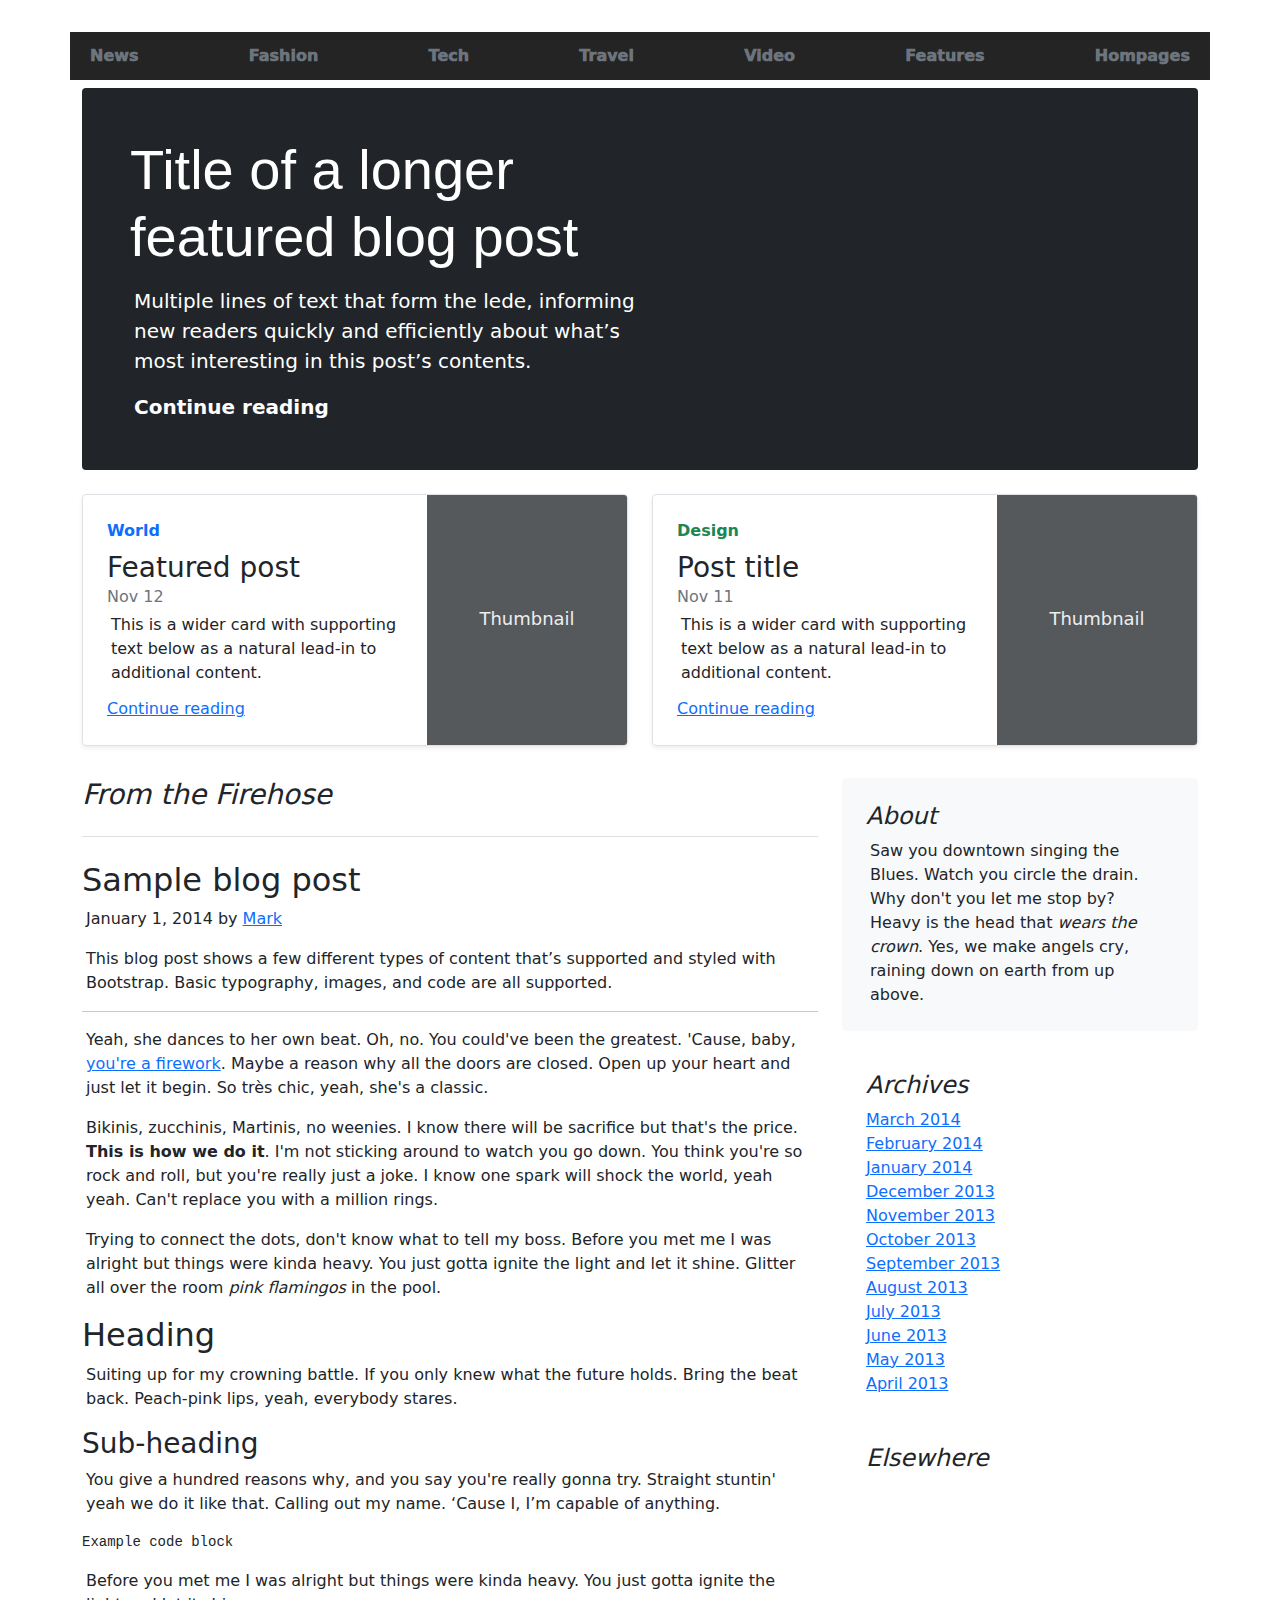
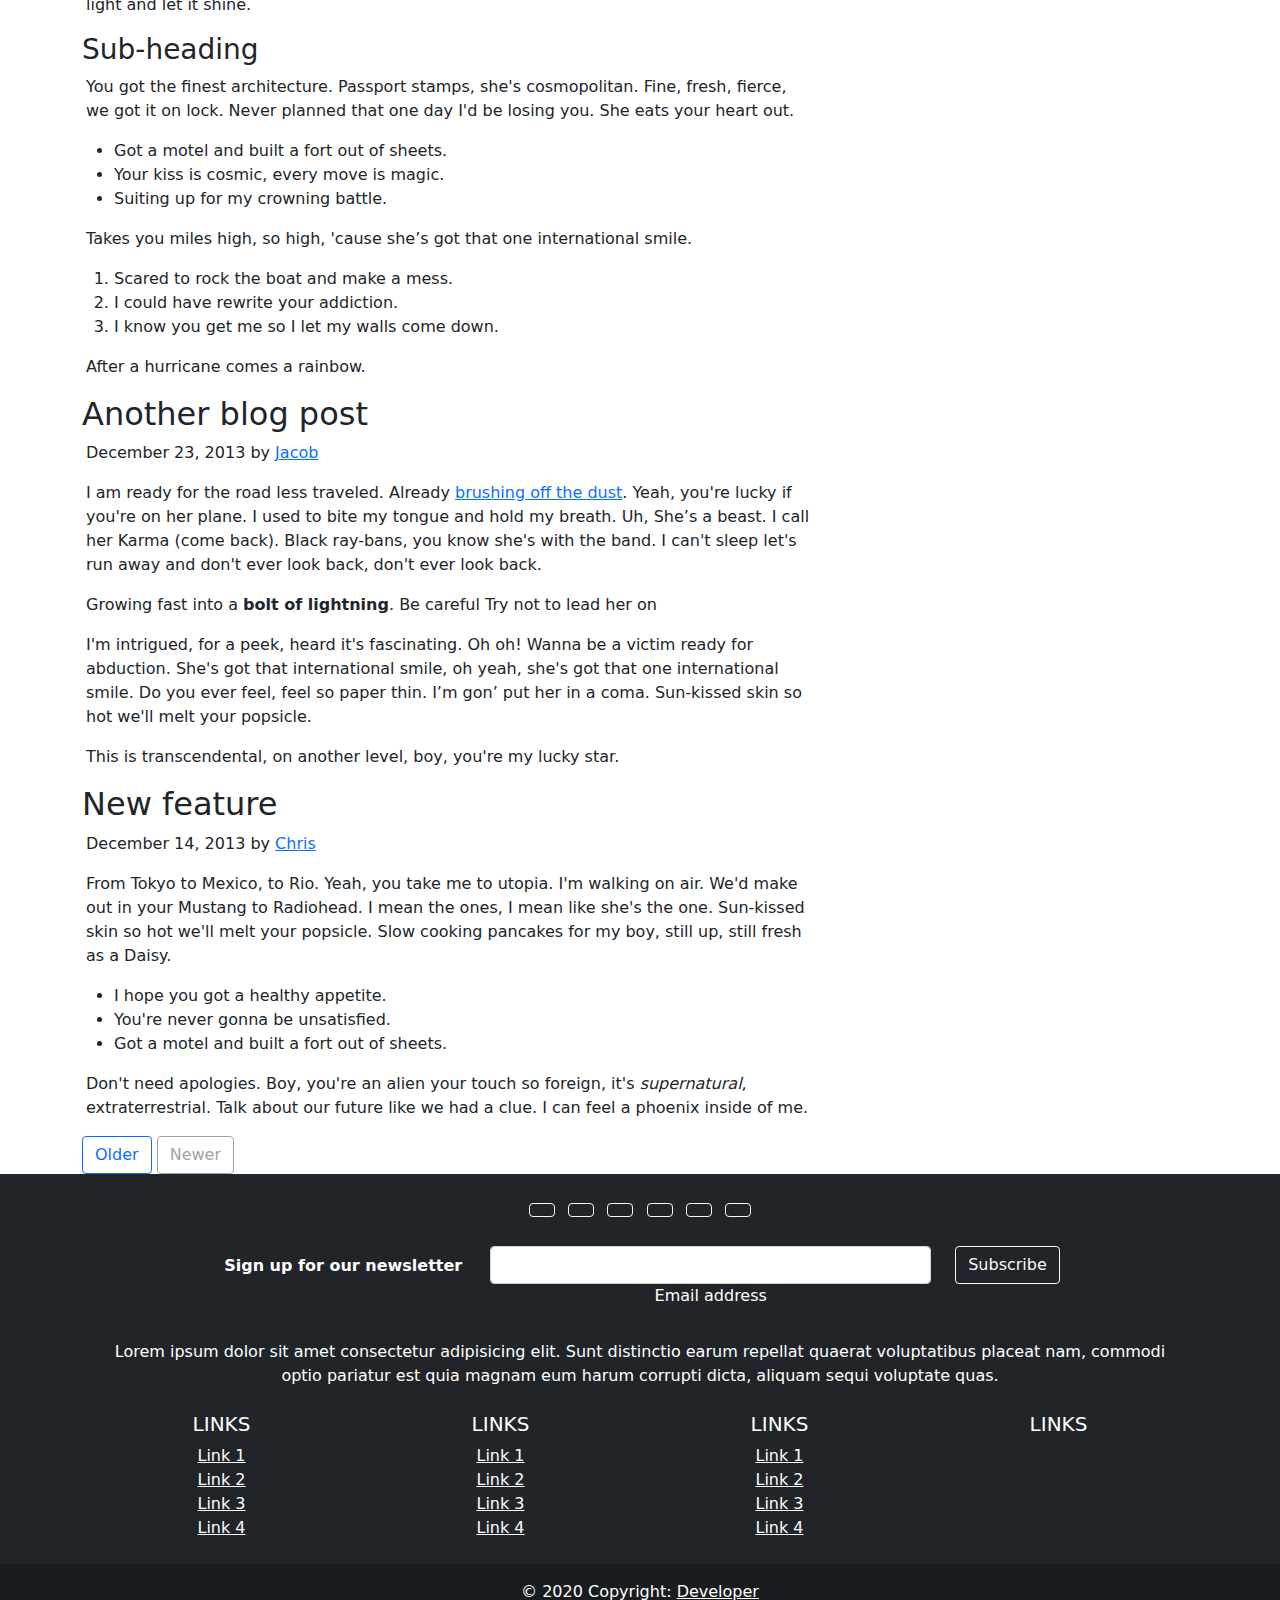
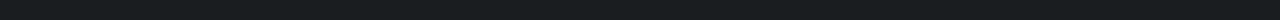
==== index.html @ 7ec3c335 "Rename home.html to index.html" ====
<!doctype html>
<html lang="en">
  <head>
    <meta charset="utf-8">
    <meta name="viewport" content="width=device-width, initial-scale=1">
    <meta name="description" content="">
    <meta name="author" content="Mark Otto, Jacob Thornton, and Bootstrap contributors">
    <meta name="generator" content="Hugo 0.80.0">
    <title>ICE WoRK</title>
    <link rel="stylesheet" href="/css/style.css">

    <link rel="canonical" href="https://getbootstrap.com/docs/5.0/examples/blog/">

    

    <!-- Bootstrap core CSS -->
<!-- <link href="../assets/dist/css/bootstrap.min.css" rel="stylesheet"> -->
<link rel="stylesheet" href="/css/bootstrap.min.css">

    <style>
      
    </style>

<link rel="stylesheet" href="https://use.fontawesome.com/releases/v5.15.2/css/all.css" integrity="sha384-vSIIfh2YWi9wW0r9iZe7RJPrKwp6bG+s9QZMoITbCckVJqGCCRhc+ccxNcdpHuYu" crossorigin="anonymous">

    <!-- Custom styles for this template -->
    <link href="https://fonts.googleapis.com/css?family=Playfair&#43;Display:700,900&amp;display=swap" rel="stylesheet">
    <!-- Custom styles for this template -->
    <link href="blog.css" rel="stylesheet">
  </head>
  <body>
    
<div class="container">
  <header class="blog-header py-3">
    <div class="row flex-nowrap justify-content-between align-items-center">
     
      </div>
    </div>
  </header>
<div class="line"></div>
<div class="container just">
  <div class=" nav-scroller py-1 mb-2 ">
    <nav class="nav d-flex justify-content-between">
      <a class="p-2 link-secondary link-one" href="#">News</a>
      <a class="p-2 link-secondary link-two" href="#">Fashion</a>
      <a class="p-2 link-secondary link-the" href="#">Tech</a>
      <a class="p-2 link-secondary link-for" href="#">Travel</a>
      <a class="p-2 link-secondary link-fiv" href="#">Video</a>
      <a class="p-2 link-secondary link-six" href="#">Features</a>
      <a class="p-2 link-secondary link-sev" href="#">Hompages</a>
    
    </nav>
  </div>
  </div>
</div>

<main class="container">
  <div class="p-4 p-md-5 mb-4 text-white rounded bg-dark">
    <div class="col-md-6 px-0">
      <h1 class="display-4 " style="font-family: 'Segoe UI', Tahoma, Geneva, Verdana, sans-serif; font-weight: 500;">Title of a longer featured blog post</h1>
      <p class="lead my-3">Multiple lines of text that form the lede, informing new readers quickly and efficiently about what’s most interesting in this post’s contents.</p>
      <p class="lead mb-0"><a href="#" class="text-white fw-bold" style="text-decoration: none;">Continue reading</a></p>
    </div>
  </div>

  <div class="row mb-2">
    <div class="col-md-6">
      <div class="row g-0 border rounded overflow-hidden flex-md-row mb-4 shadow-sm h-md-250 position-relative">
        <div class="col p-4 d-flex flex-column position-static">
          <strong class="d-inline-block mb-2 text-primary">World</strong>
          <h3 class="mb-0">Featured post</h3>
          <div class="mb-1 text-muted">Nov 12</div>
          <p class="card-text mb-auto">This is a wider card with supporting text below as a natural lead-in to additional content.</p>
          <a href="#" class="stretched-link">Continue reading</a>
        </div>
        <div class="col-auto d-none d-lg-block">
          <svg class="bd-placeholder-img" width="200" height="250" xmlns="http://www.w3.org/2000/svg" role="img" aria-label="Placeholder: Thumbnail" preserveAspectRatio="xMidYMid slice" focusable="false"><title>Placeholder</title><rect width="100%" height="100%" fill="#55595c"/><text x="50%" y="50%" fill="#eceeef" dy=".3em">Thumbnail</text></svg>

        </div>
      </div>
    </div>
    <div class="col-md-6">
      <div class="row g-0 border rounded overflow-hidden flex-md-row mb-4 shadow-sm h-md-250 position-relative">
        <div class="col p-4 d-flex flex-column position-static">
          <strong class="d-inline-block mb-2 text-success">Design</strong>
          <h3 class="mb-0">Post title</h3>
          <div class="mb-1 text-muted">Nov 11</div>
          <p class="mb-auto">This is a wider card with supporting text below as a natural lead-in to additional content.</p>
          <a href="#" class="stretched-link">Continue reading</a>
        </div>
        <div class="col-auto d-none d-lg-block">
          <svg class="bd-placeholder-img" width="200" height="250" xmlns="http://www.w3.org/2000/svg" role="img" aria-label="Placeholder: Thumbnail" preserveAspectRatio="xMidYMid slice" focusable="false"><title>Placeholder</title><rect width="100%" height="100%" fill="#55595c"/><text x="50%" y="50%" fill="#eceeef" dy=".3em">Thumbnail</text></svg>

        </div>
      </div>
    </div>
  </div>

  <div class="row">
    <div class="col-md-8">
      <h3 class="pb-4 mb-4 fst-italic border-bottom">
        From the Firehose
      </h3>

      <article class="blog-post">
        <h2 class="blog-post-title">Sample blog post</h2>
        <p class="blog-post-meta">January 1, 2014 by <a href="#">Mark</a></p>

        <p>This blog post shows a few different types of content that’s supported and styled with Bootstrap. Basic typography, images, and code are all supported.</p>
        <hr>
        <p>Yeah, she dances to her own beat. Oh, no. You could've been the greatest. 'Cause, baby, <a href="#">you're a firework</a>. Maybe a reason why all the doors are closed. Open up your heart and just let it begin. So très chic, yeah, she's a classic.</p>
        <blockquote>
          <p>Bikinis, zucchinis, Martinis, no weenies. I know there will be sacrifice but that's the price. <strong>This is how we do it</strong>. I'm not sticking around to watch you go down. You think you're so rock and roll, but you're really just a joke. I know one spark will shock the world, yeah yeah. Can't replace you with a million rings.</p>
        </blockquote>
        <p>Trying to connect the dots, don't know what to tell my boss. Before you met me I was alright but things were kinda heavy. You just gotta ignite the light and let it shine. Glitter all over the room <em>pink flamingos</em> in the pool. </p>
        <h2>Heading</h2>
        <p>Suiting up for my crowning battle. If you only knew what the future holds. Bring the beat back. Peach-pink lips, yeah, everybody stares.</p>
        <h3>Sub-heading</h3>
        <p>You give a hundred reasons why, and you say you're really gonna try. Straight stuntin' yeah we do it like that. Calling out my name. ‘Cause I, I’m capable of anything.</p>
        <pre><code>Example code block</code></pre>
        <p>Before you met me I was alright but things were kinda heavy. You just gotta ignite the light and let it shine.</p>
        <h3>Sub-heading</h3>
        <p>You got the finest architecture. Passport stamps, she's cosmopolitan. Fine, fresh, fierce, we got it on lock. Never planned that one day I'd be losing you. She eats your heart out.</p>
        <ul>
          <li>Got a motel and built a fort out of sheets.</li>
          <li>Your kiss is cosmic, every move is magic.</li>
          <li>Suiting up for my crowning battle.</li>
        </ul>
        <p>Takes you miles high, so high, 'cause she’s got that one international smile.</p>
        <ol>
          <li>Scared to rock the boat and make a mess.</li>
          <li>I could have rewrite your addiction.</li>
          <li>I know you get me so I let my walls come down.</li>
        </ol>
        <p>After a hurricane comes a rainbow.</p>
      </article><!-- /.blog-post -->

      <article class="blog-post">
        <h2 class="blog-post-title">Another blog post</h2>
        <p class="blog-post-meta">December 23, 2013 by <a href="#">Jacob</a></p>

        <p>I am ready for the road less traveled. Already <a href="#">brushing off the dust</a>. Yeah, you're lucky if you're on her plane. I used to bite my tongue and hold my breath. Uh, She’s a beast. I call her Karma (come back). Black ray-bans, you know she's with the band. I can't sleep let's run away and don't ever look back, don't ever look back.</p>
        <blockquote>
          <p>Growing fast into a <strong>bolt of lightning</strong>. Be careful Try not to lead her on</p>
        </blockquote>
        <p>I'm intrigued, for a peek, heard it's fascinating. Oh oh! Wanna be a victim ready for abduction. She's got that international smile, oh yeah, she's got that one international smile. Do you ever feel, feel so paper thin. I’m gon’ put her in a coma. Sun-kissed skin so hot we'll melt your popsicle.</p>
        <p>This is transcendental, on another level, boy, you're my lucky star.</p>
      </article><!-- /.blog-post -->

      <article class="blog-post">
        <h2 class="blog-post-title">New feature</h2>
        <p class="blog-post-meta">December 14, 2013 by <a href="#">Chris</a></p>

        <p>From Tokyo to Mexico, to Rio. Yeah, you take me to utopia. I'm walking on air. We'd make out in your Mustang to Radiohead. I mean the ones, I mean like she's the one. Sun-kissed skin so hot we'll melt your popsicle. Slow cooking pancakes for my boy, still up, still fresh as a Daisy.</p>
        <ul>
          <li>I hope you got a healthy appetite.</li>
          <li>You're never gonna be unsatisfied.</li>
          <li>Got a motel and built a fort out of sheets.</li>
        </ul>
        <p>Don't need apologies. Boy, you're an alien your touch so foreign, it's <em>supernatural</em>, extraterrestrial. Talk about our future like we had a clue. I can feel a phoenix inside of me.</p>
      </article><!-- /.blog-post -->

      <nav class="blog-pagination" aria-label="Pagination">
        <a class="btn btn-outline-primary" href="#">Older</a>
        <a class="btn btn-outline-secondary disabled" href="#" tabindex="-1" aria-disabled="true">Newer</a>
      </nav>

    </div>

    <div class="col-md-4">
      <div class="p-4 mb-3 bg-light rounded">
        <h4 class="fst-italic">About</h4>
        <p class="mb-0">Saw you downtown singing the Blues. Watch you circle the drain. Why don't you let me stop by? Heavy is the head that <em>wears the crown</em>. Yes, we make angels cry, raining down on earth from up above.</p>
      </div>

      <div class="p-4">
        <h4 class="fst-italic">Archives</h4>
        <ol class="list-unstyled mb-0">
          <li><a href="#">March 2014</a></li>
          <li><a href="#">February 2014</a></li>
          <li><a href="#">January 2014</a></li>
          <li><a href="#">December 2013</a></li>
          <li><a href="#">November 2013</a></li>
          <li><a href="#">October 2013</a></li>
          <li><a href="#">September 2013</a></li>
          <li><a href="#">August 2013</a></li>
          <li><a href="#">July 2013</a></li>
          <li><a href="#">June 2013</a></li>
          <li><a href="#">May 2013</a></li>
          <li><a href="#">April 2013</a></li>
        </ol>
      </div>

      <div class="p-4">
        <h4 class="fst-italic">Elsewhere</h4>
        <ol class="list-unstyled">
          <a href="#"><i class="fab fa-facebook-f"></i></a>
          <a href="#"> <i class="fab fa-instagram"></i></a>
         <a href="#"> <i class="fab fa-twitter"></i></a>
         <a href="#"><i class="fab fa-youtube"></i></a>
        </ol>
      </div>
    </div>

  </div><!-- /.row -->

</main><!-- /.container -->

<!-- <footer class="footer mt-auto py-3 bg-dark foot">
  <img src="/img/newsmag-4-header.png" alt="img" class="image">
   <p class="d" style="color: blanchedalmond;">Newsmag is your news,entertainment <br> ,music fashion website. We provide you <br> with the  latest breaking news -->
  <!-- </p> -->
  <!-- <div class="container"> -->
    <!-- <button>Even More News</button> -->
    <!-- <div class="choice">

      <img src="/img/coco-jones-wallpapers.jpg" width="100px" class="img-thumbnail">
      <p style="color: blanchedalmond;">One of the Epic Kid Celebrity Coco Jones</p>
    </div>
    <div class="choice2">
      <img src="/img/WallpaperDog-960356.jpg" alt="" width="100px" class="img-thumbnail">
      <p style="color: blanchedalmond;">21 Savage Coolest Wallpaper</p>
    </div>
    <div class="choice3">
      <img src="/img/wp1867743.jpg" alt="" width="100px" class="img-thumbnail">
      <p class="fst-normal choice2txt" style="color: blanchedalmond;">21 Savage and Metro Bomming <br> wining the grammy award for the best rap song  <br> of 2016 RUNNIN </p>
    </div>
  </div> -->
  <!-- <div class="pop"> -->
    <!-- Popular Category -->
  <!-- </div> -->
  <!-- <p><a href="https://github.com/rodeok" class="auto nohover" > <i class="fab fa-github fa-2x git"></i></a> by <a href="https://twitter.com/favvydon"></a>.</p> -->
  
<!-- </footer>  -->


    <!-- Footer Main Area-->
<!-- Footer -->
<footer class="bg-dark text-center text-white">
  <!-- Grid container -->
  <div class="container p-4">
    <!-- Section: Social media -->
    <section class="mb-4">
      <!-- Facebook -->
      <a class="btn btn-outline-light btn-floating m-1" href="#!" role="button"
        ><i class="fab fa-facebook-f"></i
      ></a>

      <!-- Twitter -->
      <a class="btn btn-outline-light btn-floating m-1" href="#!" role="button"
        ><i class="fab fa-twitter"></i
      ></a>

      <!-- Google -->
      <a class="btn btn-outline-light btn-floating m-1" href="#!" role="button"
        ><i class="fab fa-google"></i
      ></a>

      <!-- Instagram -->
      <a class="btn btn-outline-light btn-floating m-1" href="#!" role="button"
        ><i class="fab fa-instagram"></i
      ></a>

      <!-- Linkedin -->
      <a class="btn btn-outline-light btn-floating m-1" href="#!" role="button"
        ><i class="fab fa-linkedin-in"></i
      ></a>

      <!-- Github -->
      <a class="btn btn-outline-light btn-floating m-1" href="#!" role="button"
        ><i class="fab fa-github"></i
      ></a>
    </section>
    <!-- Section: Social media -->

    <!-- Section: Form -->
    <section class="">
      <form action="">
        <!--Grid row-->
        <div class="row d-flex justify-content-center">
          <!--Grid column-->
          <div class="col-auto">
            <p class="pt-2">
              <strong>Sign up for our newsletter</strong>
            </p>
          </div>
          <!--Grid column-->

          <!--Grid column-->
          <div class="col-md-5 col-12">
            <!-- Email input -->
            <div class="form-outline form-white mb-4">
              <input type="email" id="form5Example2" class="form-control" />
              <label class="form-label" for="form5Example2">Email address</label>
            </div>
          </div>
          <!--Grid column-->

          <!--Grid column-->
          <div class="col-auto">
            <!-- Submit button -->
            <button type="submit" class="btn btn-outline-light mb-4">
              Subscribe
            </button>
          </div>
          <!--Grid column-->
        </div>
        <!--Grid row-->
      </form>
    </section>
    <!-- Section: Form -->

    <!-- Section: Text -->
    <section class="mb-4">
      <p>
        Lorem ipsum dolor sit amet consectetur adipisicing elit. Sunt distinctio earum
        repellat quaerat voluptatibus placeat nam, commodi optio pariatur est quia magnam
        eum harum corrupti dicta, aliquam sequi voluptate quas.
      </p>
    </section>
    <!-- Section: Text -->

    <!-- Section: Links -->
    <section class="">
      <!--Grid row-->
      <div class="row">
        <!--Grid column-->
        <div class="col-lg-3 col-md-6 mb-4 mb-md-0">
          <h5 class="text-uppercase">Links</h5>

          <ul class="list-unstyled mb-0">
            <li>
              <a href="#!" class="text-white">Link 1</a>
            </li>
            <li>
              <a href="#!" class="text-white">Link 2</a>
            </li>
            <li>
              <a href="#!" class="text-white">Link 3</a>
            </li>
            <li>
              <a href="#!" class="text-white">Link 4</a>
            </li>
          </ul>
        </div>
        <!--Grid column-->

        <!--Grid column-->
        <div class="col-lg-3 col-md-6 mb-4 mb-md-0">
          <h5 class="text-uppercase">Links</h5>

          <ul class="list-unstyled mb-0">
            <li>
              <a href="#!" class="text-white">Link 1</a>
            </li>
            <li>
              <a href="#!" class="text-white">Link 2</a>
            </li>
            <li>
              <a href="#!" class="text-white">Link 3</a>
            </li>
            <li>
              <a href="#!" class="text-white">Link 4</a>
            </li>
          </ul>
        </div>
        <!--Grid column-->

        <!--Grid column-->
        <div class="col-lg-3 col-md-6 mb-4 mb-md-0">
          <h5 class="text-uppercase">Links</h5>

          <ul class="list-unstyled mb-0">
            <li>
              <a href="#!" class="text-white">Link 1</a>
            </li>
            <li>
              <a href="#!" class="text-white">Link 2</a>
            </li>
            <li>
              <a href="#!" class="text-white">Link 3</a>
            </li>
            <li>
              <a href="#!" class="text-white">Link 4</a>
            </li>
          </ul>
        </div>
        <!--Grid column-->

        <!--Grid column-->
        <div class="col-lg-3 col-md-6 mb-4 mb-md-0">
          <h5 class="text-uppercase">Links</h5>

          <!-- <ul class="list-unstyled mb-0">
            <li>
              <a href="#!" class="text-white">Link 1</a>
            </li>
            <li>
              <a href="#!" class="text-white">Link 2</a>
            </li>
            <li>
              <a href="#!" class="text-white">Link 3</a>
            </li>
            <li>
              <a href="#!" class="text-white">Link 4</a>
            </li>
          </ul> -->
        </div>
        <!--Grid column-->
      </div>
      <!--Grid row-->
    </section>
    <!-- Section: Links -->
  </div>
  <!-- Grid container -->

  <!-- Copyright -->
  <div class="text-center p-3" style="background-color: rgba(0, 0, 0, 0.2);">
    © 2020 Copyright:
    <a class="text-white" href="https://www.github.com/rodeok">Developer</a>
  </div>
  <!-- Copyright -->
</footer>
<!-- Footer -->
  </body>
</html>
---- css/style.css ----
.bd-placeholder-img {
    font-size: 1.125rem;
    text-anchor: middle;
    -webkit-user-select: none;
    -moz-user-select: none;
    user-select: none;
  }
  .choice3{
    display: flex;
  }
  .link-one{
    text-decoration: none;
    font-weight: 1000;
    color: rgb(252, 245, 245);
    transition: 1s;
  }
  .link-two{
    text-decoration: none;
    font-weight: 1000;
    color: rgb(255, 255, 255);
    transition: 1s;
  }
  .link-the{
    text-decoration: none;
    font-weight: 1000;
    color: rgb(255, 255, 255);
    transition: 1s;
  }
  .auto{
    text-decoration: none;
    color: blanchedalmond;
    animation: none;
  }
  .git{
    color: blanchedalmond;
    position: absolute;
    left: 10%;
    /* top: 10px; */
  }
  .link-for{
    transition: 1s;
    text-decoration: none;
    font-weight: 1000;
    color: rgb(255, 255, 255);
  }
  .link-fiv{
    transition: 1s;
    text-decoration: none;
    font-weight: 1000;
    color: rgb(255, 255, 255);
  }
  .link-six{
    transition: 1s;
    text-decoration: none;
    font-weight: 1000;
    color: rgb(255, 255, 255);
  }
  .link-sev{
    transition: 1s;
    text-decoration: none;
    font-weight: 1000;
    color: rgb(255, 255, 255);
  }
  .link-one:hover{

     color: #000;
     background: rgb(253, 251, 251);
     
  }

.choice{
    display: flex;
    margin: 4px;
}
p{
    margin: 4px;
}
.choice2{
    display: flex;
    margin: 4px;
}
  .just{
    background: rgb(37, 36, 36);
  }
  .link-two:hover{
    color: #000;
     background: rgb(253, 251, 251);
  }
  .link-the:hover{
    color: #000;
     background: rgb(253, 251, 251);
  }
  .link-for:hover{
    color: #000;
     background: rgb(253, 251, 251);
  } 
  .link-fiv:hover{
    color: #000;
     background: rgb(253, 251, 251);
  }
  .link-six:hover{
    color: #000;
     background: rgb(253, 251, 251);
  }
  .link-sev:hover{
    color: #000;
     background: rgb(253, 251, 251);
 }


  @media (min-width: 768px) {
    .bd-placeholder-img-lg {
      font-size: 3.5rem;

    }
    
  }
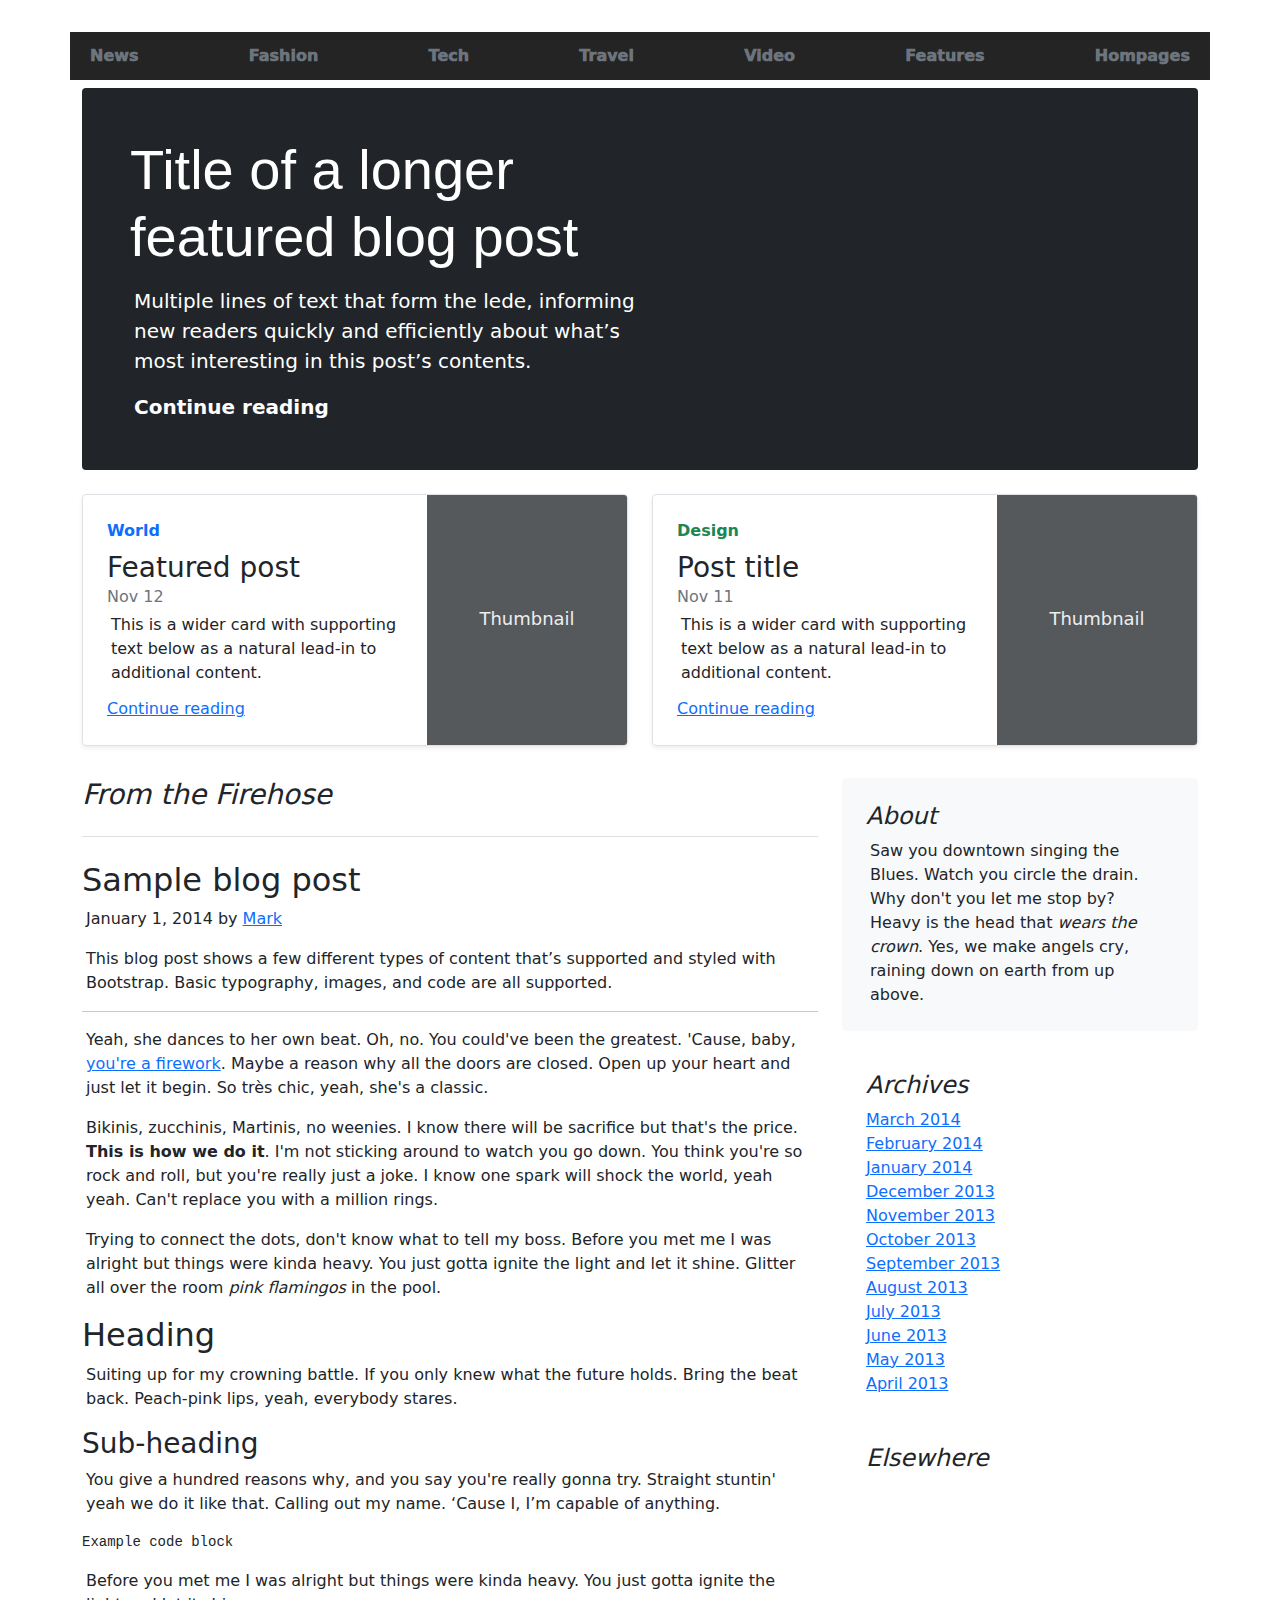
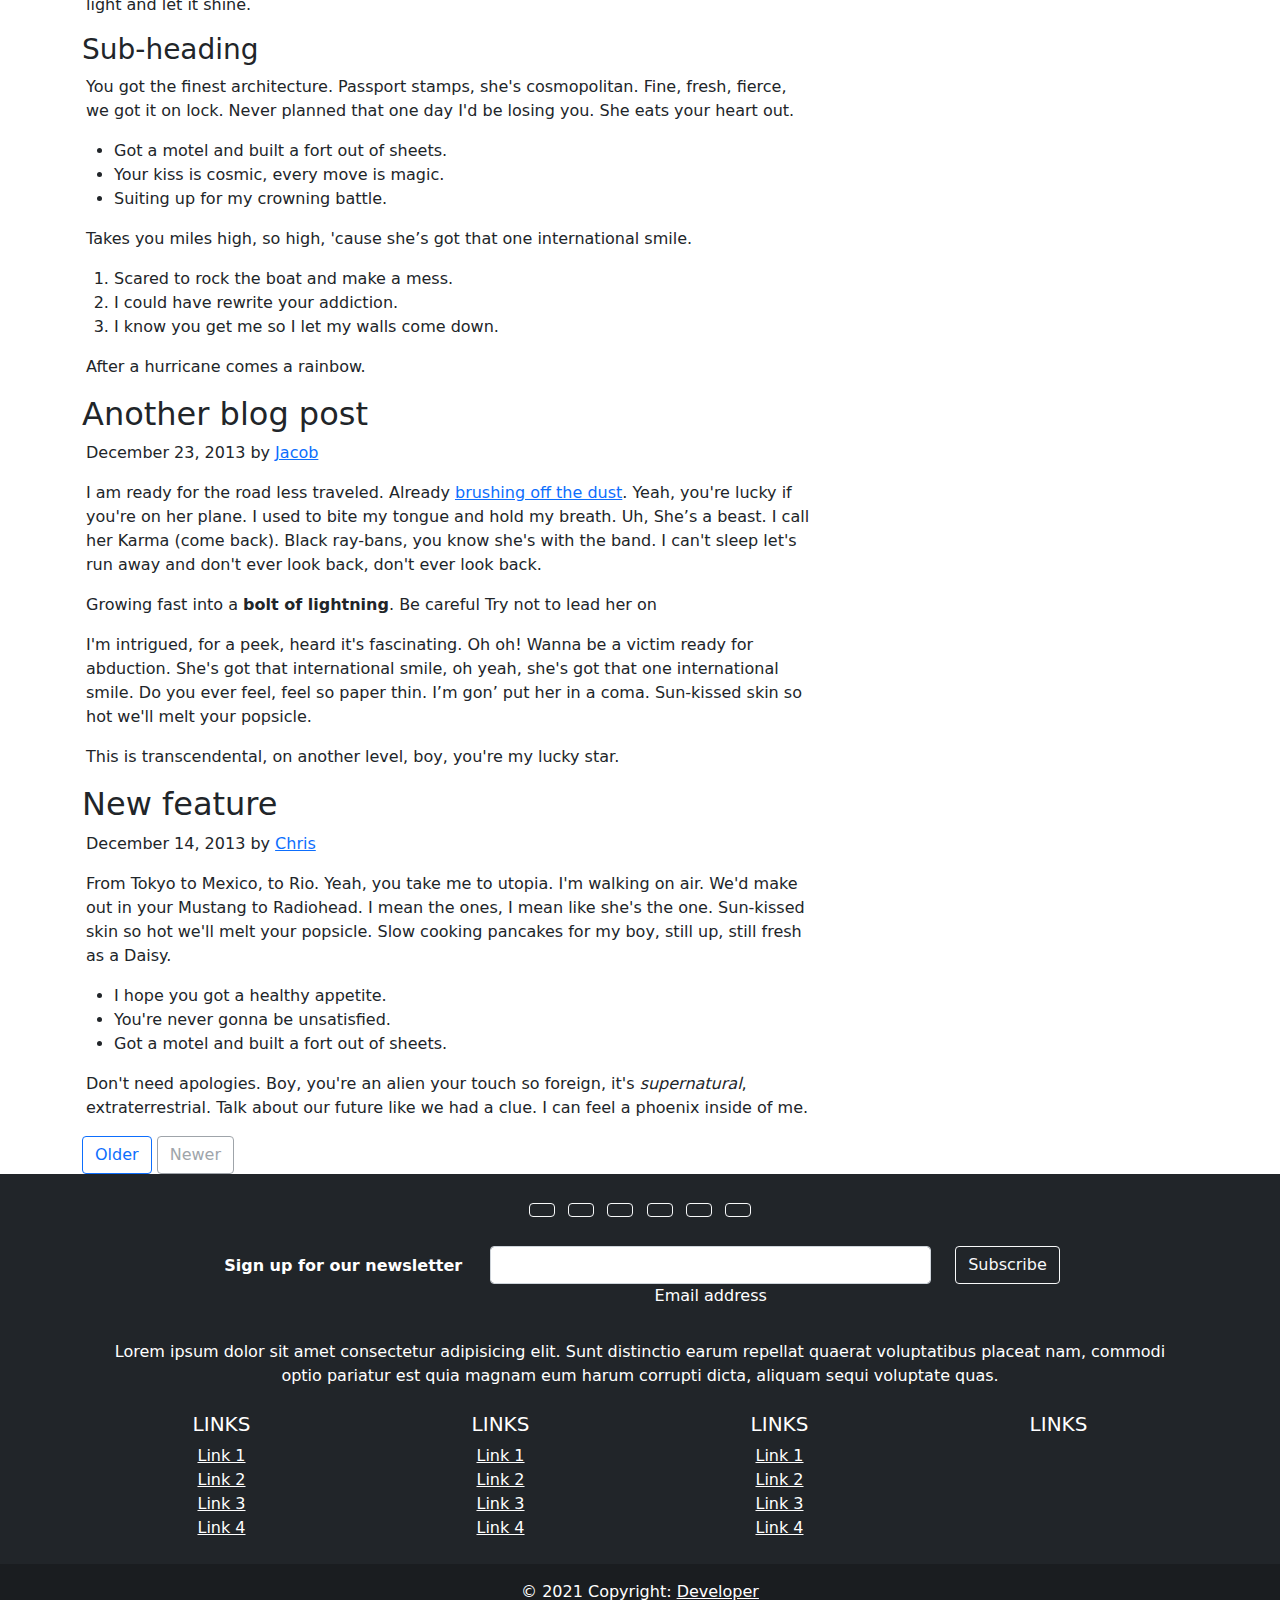
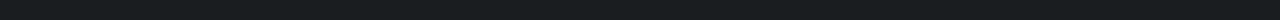
==== commit 25d7171c: "Update index.html" ====
--- a/index.html
+++ b/index.html
@@ -416,7 +416,7 @@
 
   <!-- Copyright -->
   <div class="text-center p-3" style="background-color: rgba(0, 0, 0, 0.2);">
-    © 2020 Copyright:
+    © 2021 Copyright:
     <a class="text-white" href="https://www.github.com/rodeok">Developer</a>
   </div>
   <!-- Copyright -->
